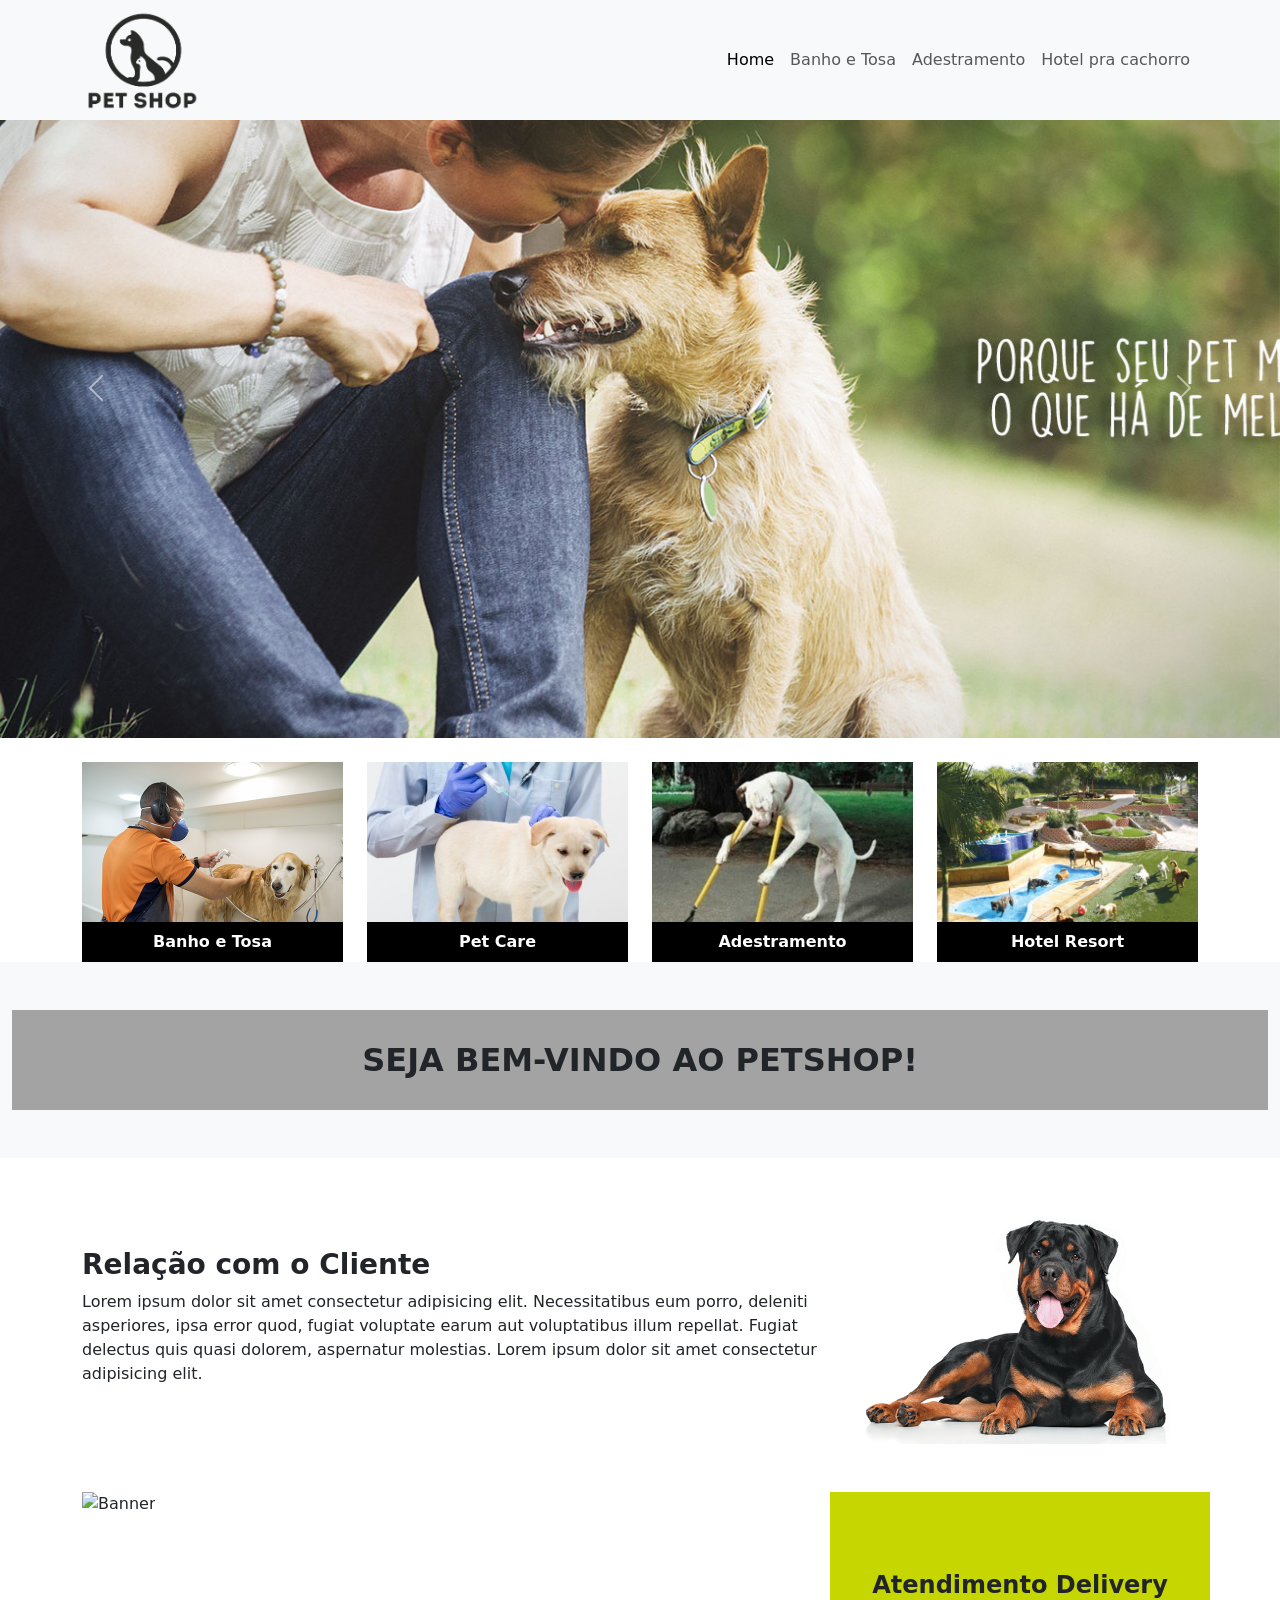
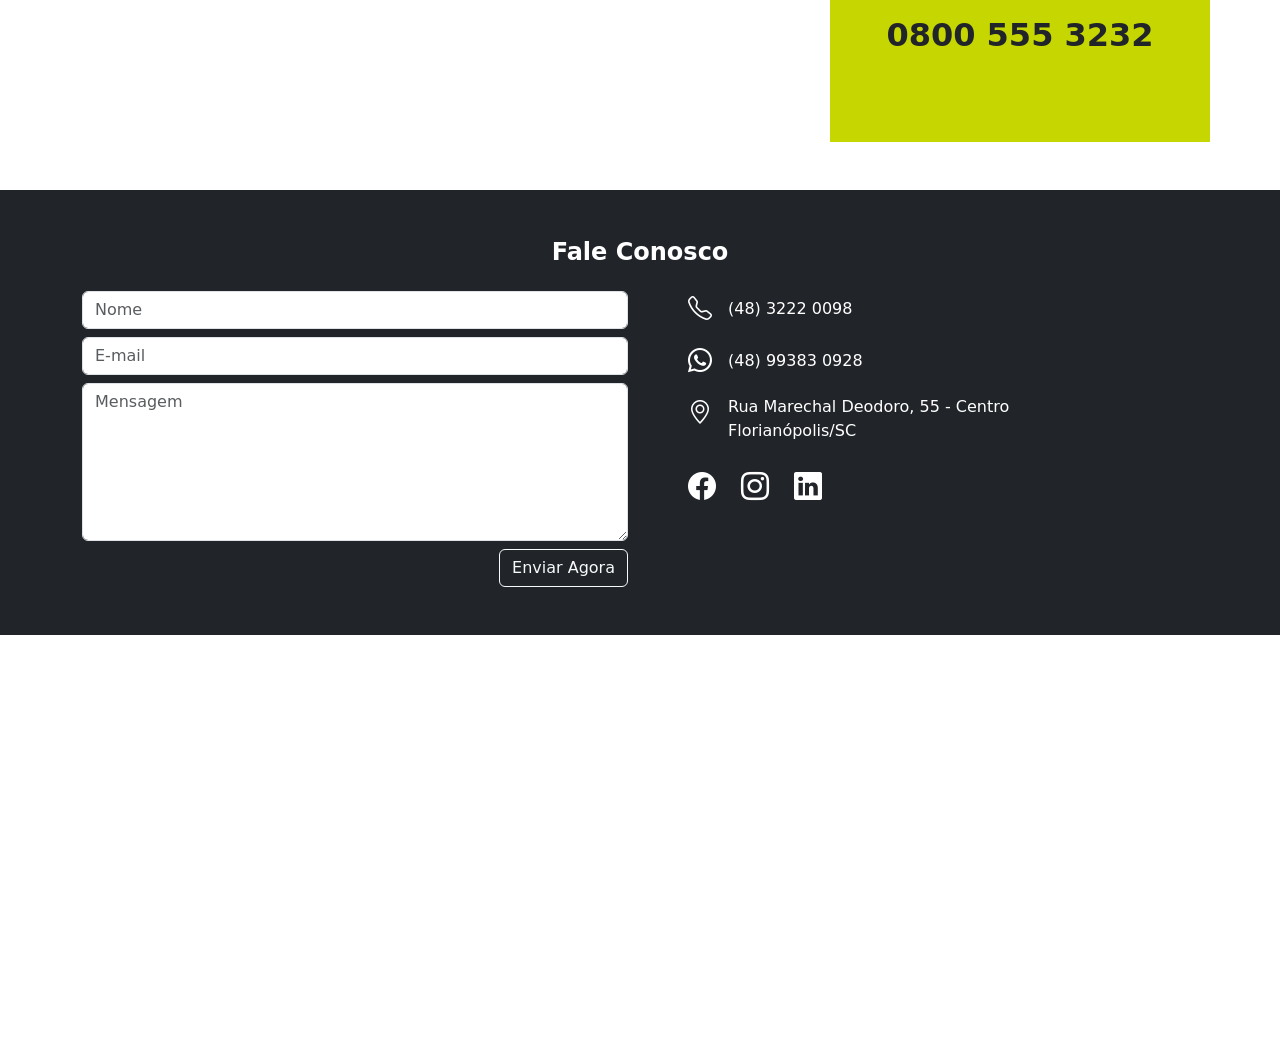
==== index.html @ 17a75581 "Add files via upload" ====
<!DOCTYPE html>
<html lang="pt-br">

<head>
    <link rel="stylesheet" href="https://cdn.jsdelivr.net/npm/bootstrap-icons@1.11.3/font/bootstrap-icons.css">
    <link rel="stylesheet" href="css/style.css">
    <link href="https://cdn.jsdelivr.net/npm/bootstrap@5.3.8/dist/css/bootstrap.min.css" rel="stylesheet"
        integrity="sha384-sRIl4kxILFvY47J16cr9ZwB07vP4J8+LH7qKQnuqkuIAvNWLzeN8tE5YBujZqJLB" crossorigin="anonymous">
    <meta charset="UTF-8">
    <meta name="viewport" content="width=device-width, initial-scale=1.0">
    <title>Pet Shop</title>
    
</head>

<body>
    <header>
        <nav class="navbar navbar-expand-lg bg-body-tertiary" style="position: fixed; z-index: 1000; width: 100%;margin-top: -3%;">
            <div class="container">

                <img src="img/pet-shop-logo.png" alt="Logo do Pet Shop" width="120" height="104"
                    class="d-inline-block align-text-top">

                <button class="navbar-toggler" type="button" data-bs-toggle="collapse" data-bs-target="#navbarNav">
                    <span class="navbar-toggler-icon"></span>
                </button>

                <div class="collapse navbar-collapse ms-auto" id="navbarNav">
                    <ul class="navbar-nav ms-auto">
                        <li class="nav-item">
                            <a class="nav-link active" href="index.html">Home</a>
                        </li>
                        <li class="nav-item">
                            <a class="nav-link" href="banho_e_tosa.html">Banho e Tosa</a>
                        </li>
                        <li class="nav-item">
                            <a class="nav-link" href="adestramento.html">Adestramento</a>
                        </li>
                        <li class="nav-item">
                            <a class="nav-link" href="#hotel">Hotel pra cachorro</a>
                        </li>
                    </ul>
                </div>

            </div>
        </nav>
    </header>
    <main id="home">
        <div id="carouselExampleRide" class="carousel slide" data-bs-ride="true" style="margin-top: 3%;">
            <div class="carousel-inner">
                <div class="carousel-item active">
                    <img src="img/Banner-01.jpg" class="d-block w-100 carousel-img" alt="Banner 1">
                </div>
                <div class="carousel-item">
                    <img src="img/banner.jpg" class="d-block w-100 carousel-img" alt="Banner 2">
                </div>
                <div class="carousel-item">
                    <img src="img/banho-tosa.jpg" class="d-block w-100 carousel-img" alt="Banner 3">
                </div>
            </div>
            <button class="carousel-control-prev" type="button" data-bs-target="#carouselExampleRide"
                data-bs-slide="prev">
                <span class="carousel-control-prev-icon" aria-hidden="true"></span>
                <span class="visually-hidden">Previous</span>
            </button>
            <button class="carousel-control-next" type="button" data-bs-target="#carouselExampleRide"
                data-bs-slide="next">
                <span class="carousel-control-next-icon" aria-hidden="true"></span>
                <span class="visually-hidden">Next</span>
            </button>
        </div>
    </main>
    <footer>

        <div class="container mt-4"id="banho">
            <div class="row g-4">

                <div class="col-6 col-md-3">
                    <div class="card-img-box">
                        <img src="img/banho-tosa.jpg" class="img-servico" alt="">
                        <div class="img-texto">Banho e Tosa</div>
                    </div>
                </div>

                <div class="col-6 col-md-3">
                    <div class="card-img-box">
                        <img src="img/vacina-cachorro.jpg" class="img-servico" alt="">
                        <div class="img-texto">Pet Care</div>
                    </div>
                </div>

                <div class="col-6 col-md-3">
                    <div class="card-img-box">
                        <img src="img/adestramento.jpg" class="img-servico" alt="">
                        <div class="img-texto">Adestramento</div>
                    </div>
                </div>

                <div class="col-6 col-md-3">
                    <div class="card-img-box">
                        <img src="img/hotel-para-cachorros.jpg" class="img-servico" alt="">
                        <div class="img-texto">Hotel Resort</div>
                    </div>
                </div>

            </div>
        </div>
    </footer>

    <div class="container-fluid bg-light py-5">
        <div class="text-center d-flex justify-content-center align-items-center"
            style="background-color: rgb(163, 163, 163); height:100px;">
            <h2 class="fw-bold m-0">SEJA BEM-VINDO AO PETSHOP!</h2>
        </div>
    </div>

    <div class="container my-5" id="adestramento">
        <div class="row align-items-center mb-5">
            <div class="col-md-8">
                <h3 class="fw-bold">Relação com o Cliente</h3>
                <p>
                    Lorem ipsum dolor sit amet consectetur adipisicing elit.
                    Necessitatibus eum porro, deleniti asperiores, ipsa error quod,
                    fugiat voluptate earum aut voluptatibus illum repellat.
                    Fugiat delectus quis quasi dolorem, aspernatur molestias.
                    Lorem ipsum dolor sit amet consectetur adipisicing elit.
                </p>
            </div>
            <div class="col-md-4 text-center">
                <img src="img/rottweiller.jpg" class="img-fluid" alt="Cachorro">
            </div>
        </div>

        <div class="row">
            <div class="col-md-8">
                <img src="img/Banner.jpg" class="img-fluid w-100" alt="Banner">
            </div>
            <div class="col-md-4 d-flex justify-content-center align-items-center text-center"
                style="background-color:#c6d600; min-height:250px;">
                <div>
                    <h4 class="fw-bold">Atendimento Delivery</h4>
                    <h2 class="fw-bold mt-3">0800 555 3232</h2>
                </div>
            </div>
        </div>
    </div>

    <div class="container-fluid bg-dark text-white py-5" id="hotel">
        <div class="container">
            <!-- Título -->
            <div class="text-center mb-4">
                <h4 class="fw-bold">Fale Conosco</h4>
            </div>
            <div class="row align-items-start">
                <!-- FORMULÁRIO -->
                <div class="col-md-6">
                    <form>
                        <div class="mb-2">
                            <input type="text" class="form-control" placeholder="Nome">
                        </div>
                        <div class="mb-2">
                            <input type="email" class="form-control" placeholder="E-mail">
                        </div>
                        <div class="mb-2">
                            <textarea class="form-control" rows="6" placeholder="Mensagem"></textarea>
                        </div>
                        <div class="text-end">
                            <button class="btn btn-outline-light">
                                Enviar Agora
                            </button>
                        </div>
                    </form>
                </div>

                <!-- CONTATOS -->
                <div class="col-md-6 ps-md-5">

                    <div class="d-flex align-items-center mb-3">
                        <i class="bi bi-telephone fs-4 me-3"></i>
                        <span>(48) 3222 0098</span>
                    </div>

                    <div class="d-flex align-items-center mb-3">
                        <i class="bi bi-whatsapp fs-4 me-3"></i>
                        <span>(48) 99383 0928</span>
                    </div>

                    <div class="d-flex align-items-start mb-4">
                        <i class="bi bi-geo-alt fs-4 me-3"></i>
                        <span>
                            Rua Marechal Deodoro, 55 - Centro <br>
                            Florianópolis/SC
                        </span>
                    </div>
                    <!-- Redes sociais -->
                    <div class="fs-3">
                        <i class="bi bi-facebook me-3"></i>
                        <i class="bi bi-instagram me-3"></i>
                        <i class="bi bi-linkedin"></i>
                    </div>
                </div>
            </div>
        </div>
    </div>

    <!-- MAPA -->
    <div class="container-fluid p-0">
        <iframe src="https://www.google.com/maps?q=Florianopolis&output=embed" width="100%" height="400"
            style="border:0;" loading="lazy">
        </iframe>
    </div>

    <script src="https://cdn.jsdelivr.net/npm/bootstrap@5.3.8/dist/js/bootstrap.bundle.min.js"
        integrity="sha384-FKyoEForCGlyvwx9Hj09JcYn3nv7wiPVlz7YYwJrWVcXK/BmnVDxM+D2scQbITxI"
        crossorigin="anonymous"></script>
</body>

</html>
---- css/style.css ----
.carousel-img{
    width: 100%;
    height: 700px;      /* todas ficam com a mesma altura */
    object-fit: cover;  /* corta a imagem sem deformar */
}

.img-servico{
    width: 100%;
    height: 200px;
    object-fit: cover;
}

.card-img-box{
    position: relative;
}

.img-texto{
    position: absolute;
    bottom: 0;
    width: 100%;
    background: black;
    color: white;
    text-align: center;
    padding: 8px;
    font-weight: bold;
}
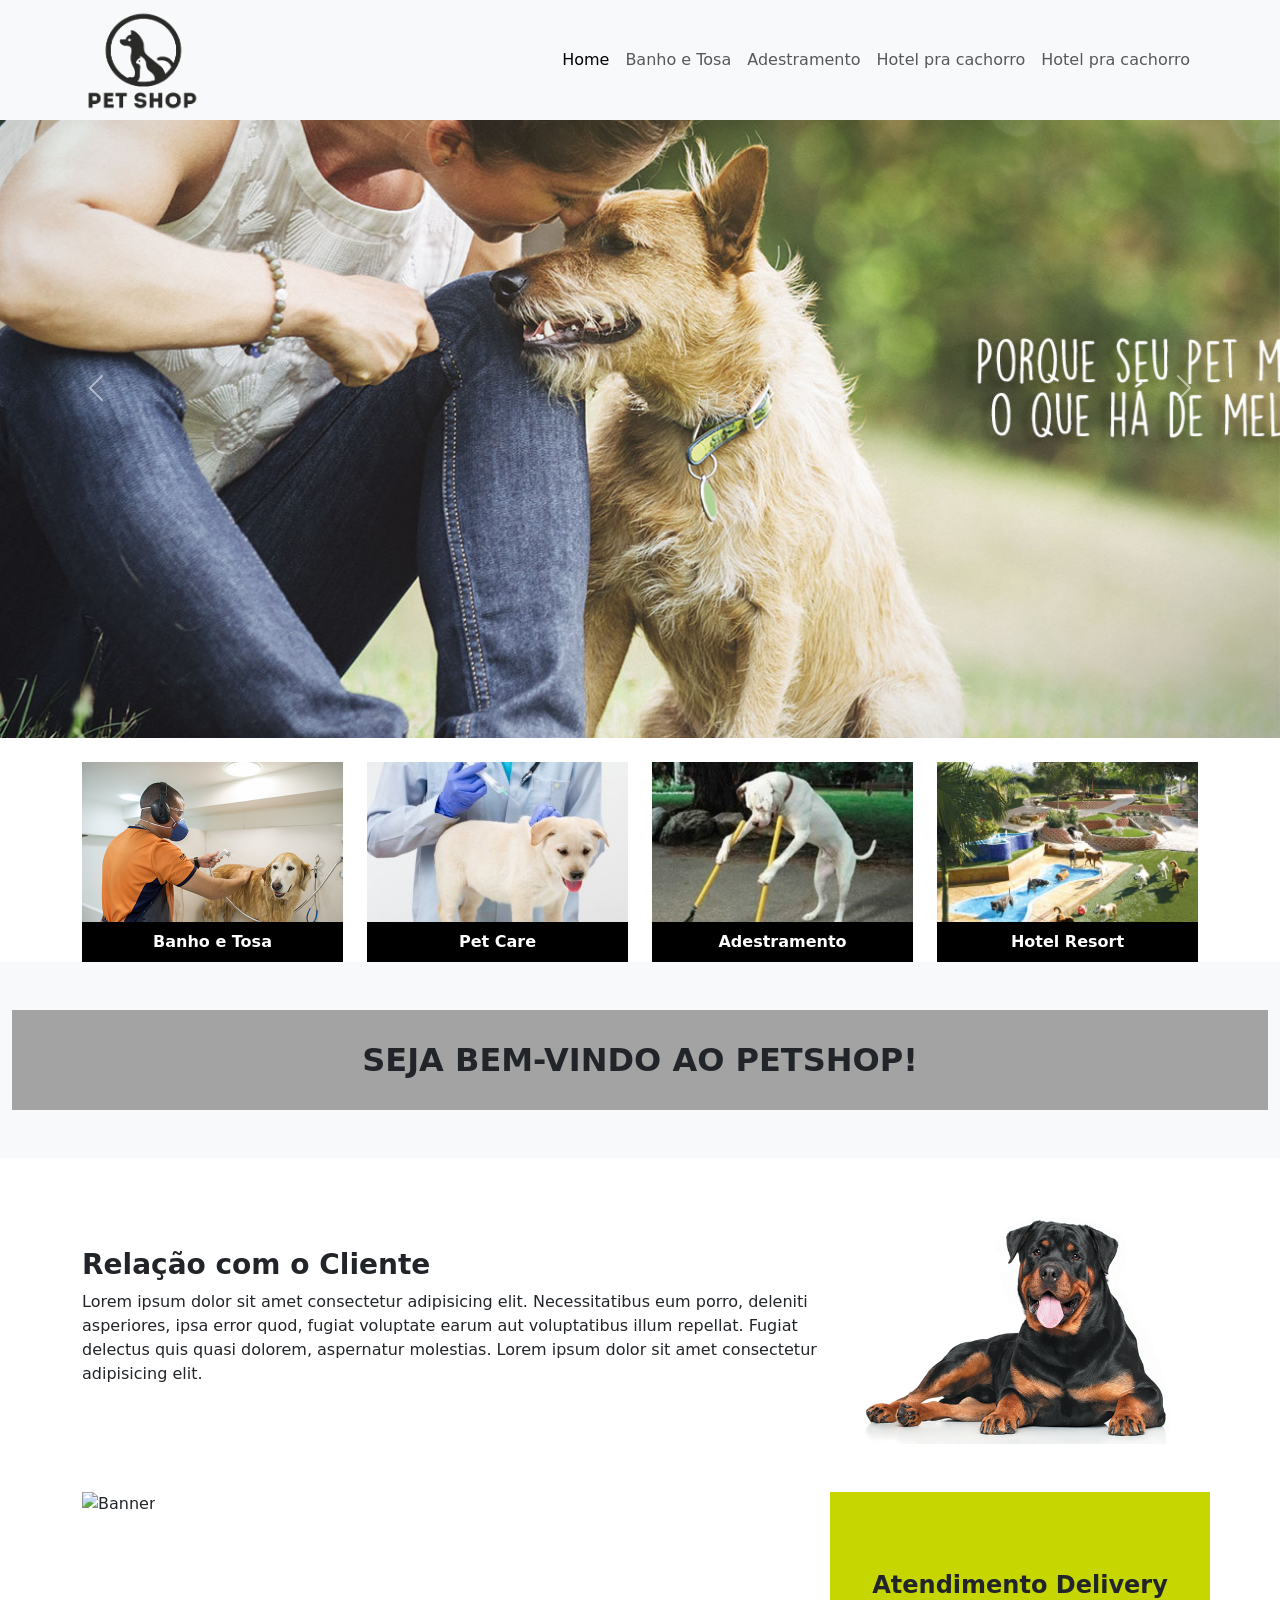
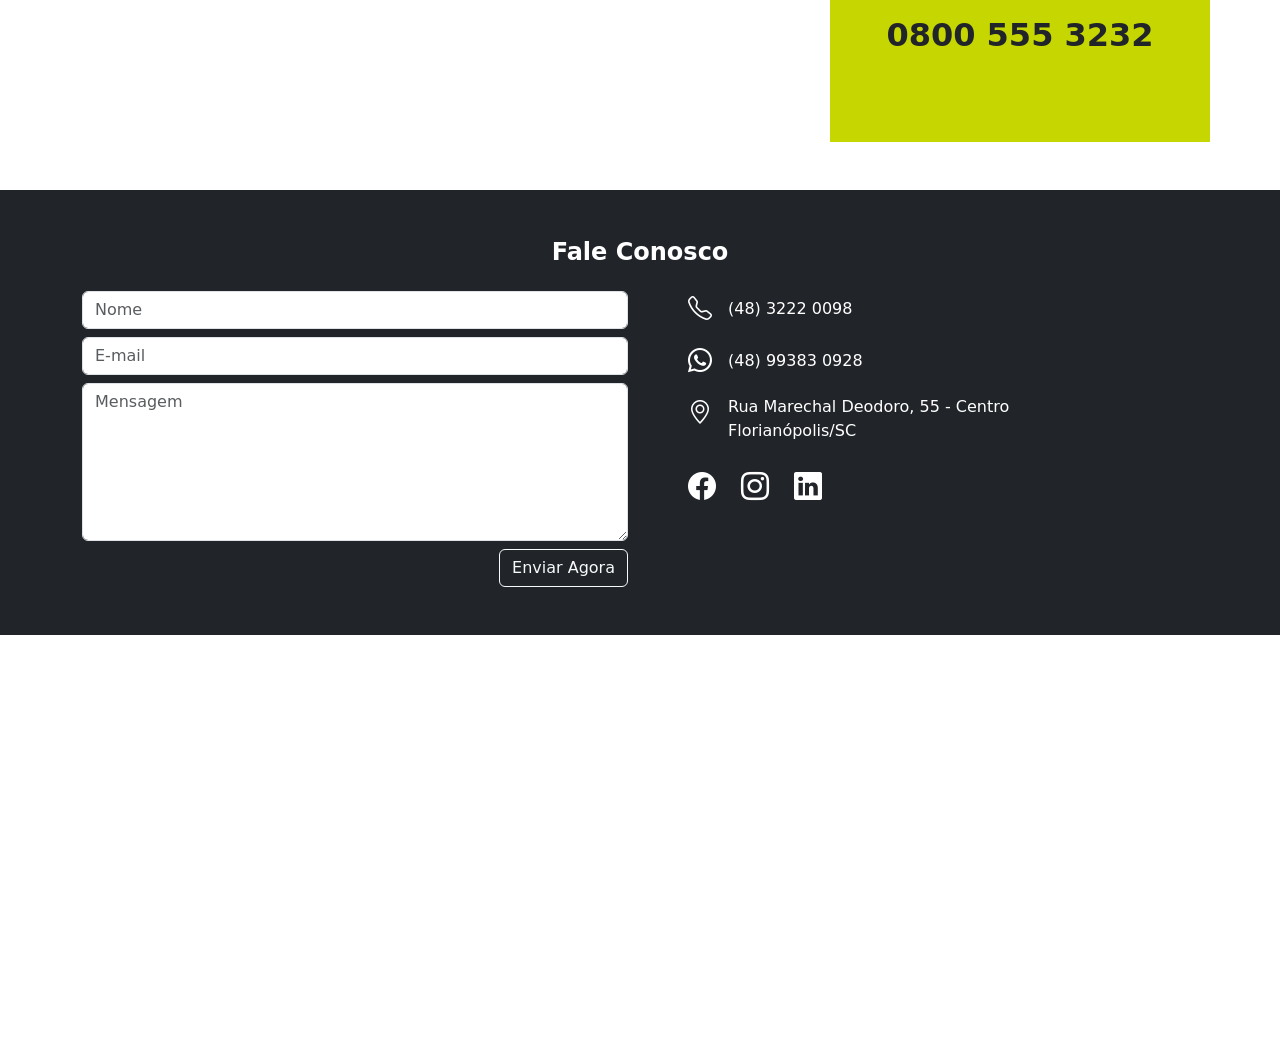
==== commit 2c55a347: "teste" ====
--- a/index.html
+++ b/index.html
@@ -37,6 +37,9 @@
                         </li>
                         <li class="nav-item">
                             <a class="nav-link" href="#hotel">Hotel pra cachorro</a>
+                        </li>
+                        <li class="nav-item">
+                            <a class="nav-link" href="#contato">Hotel pra cachorro</a>
                         </li>
                     </ul>
                 </div>
@@ -144,7 +147,7 @@
         </div>
     </div>
 
-    <div class="container-fluid bg-dark text-white py-5" id="hotel">
+    <div class="container-fluid bg-dark text-white py-5" id="contato">
         <div class="container">
             <!-- Título -->
             <div class="text-center mb-4">
--- a/css/style.css
+++ b/css/style.css
@@ -23,4 +23,12 @@
     text-align: center;
     padding: 8px;
     font-weight: bold;
-}+}
+
+    .header {
+      background-color: #dcdcdc;
+      padding: 40px;
+      text-align: center;
+      font-size: 40px;
+      font-weight: bold;
+    }
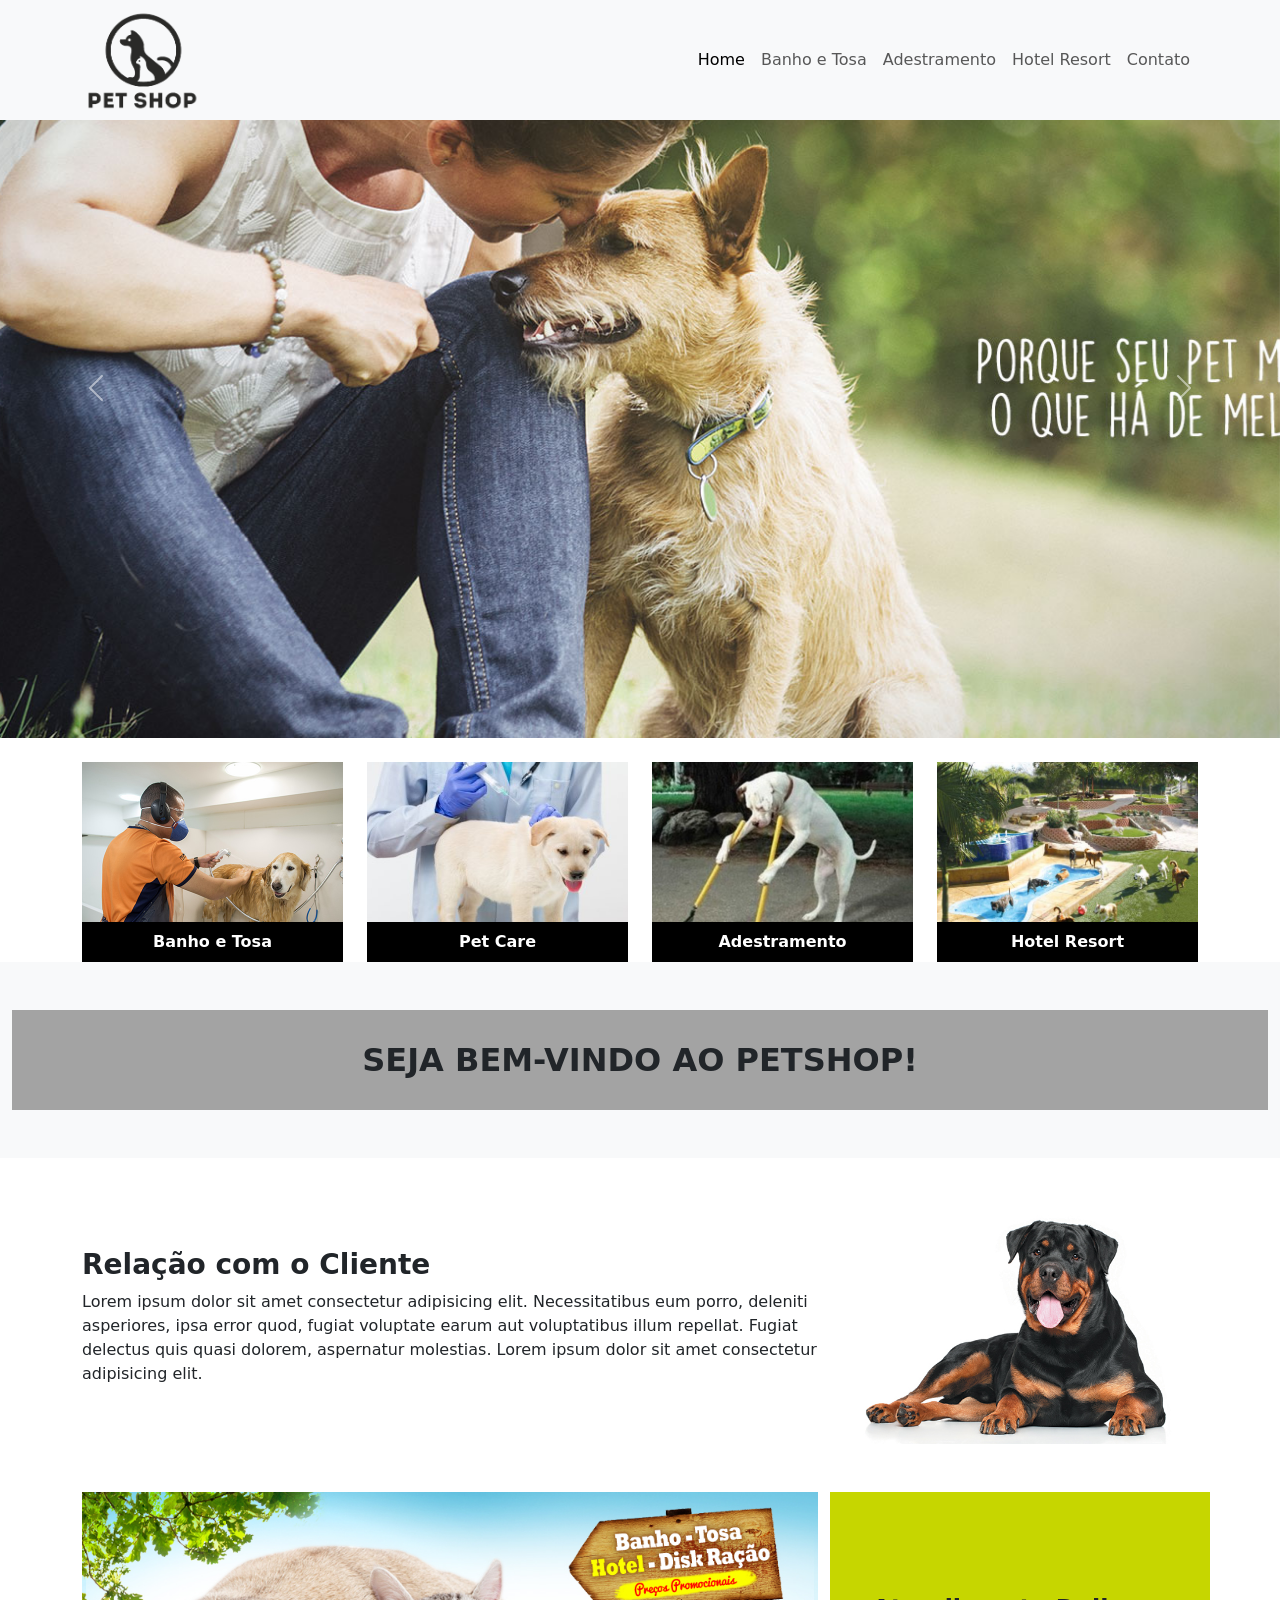
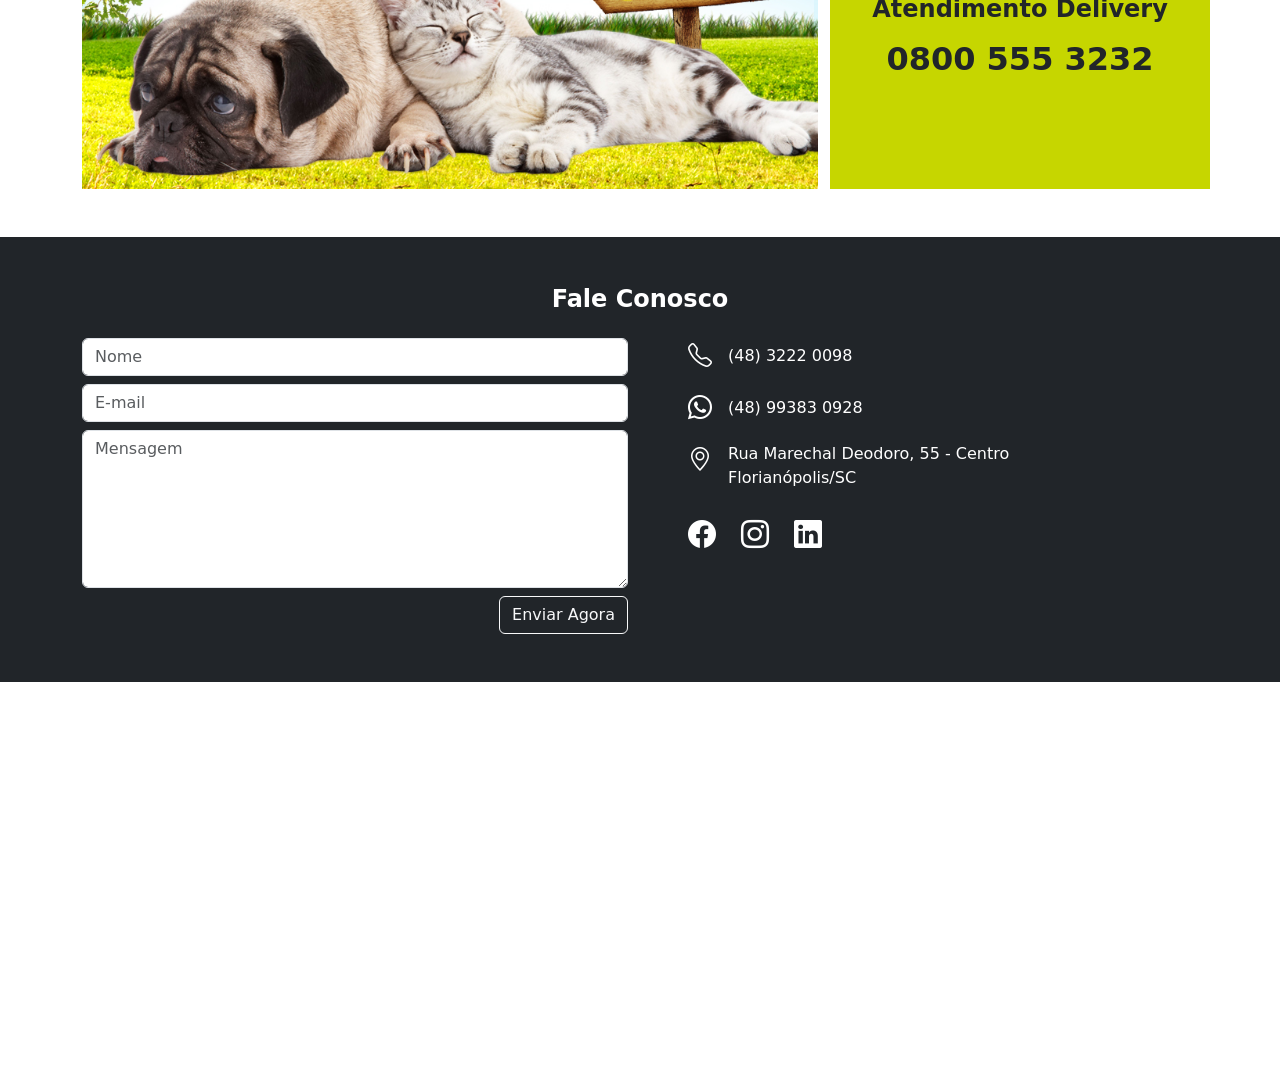
==== commit de819b7a: "teste2" ====
--- a/index.html
+++ b/index.html
@@ -36,10 +36,10 @@
                             <a class="nav-link" href="adestramento.html">Adestramento</a>
                         </li>
                         <li class="nav-item">
-                            <a class="nav-link" href="#hotel">Hotel pra cachorro</a>
-                        </li>
-                        <li class="nav-item">
-                            <a class="nav-link" href="#contato">Hotel pra cachorro</a>
+                            <a class="nav-link" href="#hotel">Hotel Resort</a>
+                        </li>
+                        <li class="nav-item">
+                            <a class="nav-link" href="#contato">Contato</a>
                         </li>
                     </ul>
                 </div>
@@ -109,7 +109,7 @@
         </div>
     </footer>
 
-    <div class="container-fluid bg-light py-5">
+    <div class="container-fluid bg-light py-5" id="hotel">
         <div class="text-center d-flex justify-content-center align-items-center"
             style="background-color: rgb(163, 163, 163); height:100px;">
             <h2 class="fw-bold m-0">SEJA BEM-VINDO AO PETSHOP!</h2>
@@ -135,7 +135,7 @@
 
         <div class="row">
             <div class="col-md-8">
-                <img src="img/Banner.jpg" class="img-fluid w-100" alt="Banner">
+                <img src="img/banner.jpg" class="img-fluid w-100" alt="Banner">
             </div>
             <div class="col-md-4 d-flex justify-content-center align-items-center text-center"
                 style="background-color:#c6d600; min-height:250px;">
